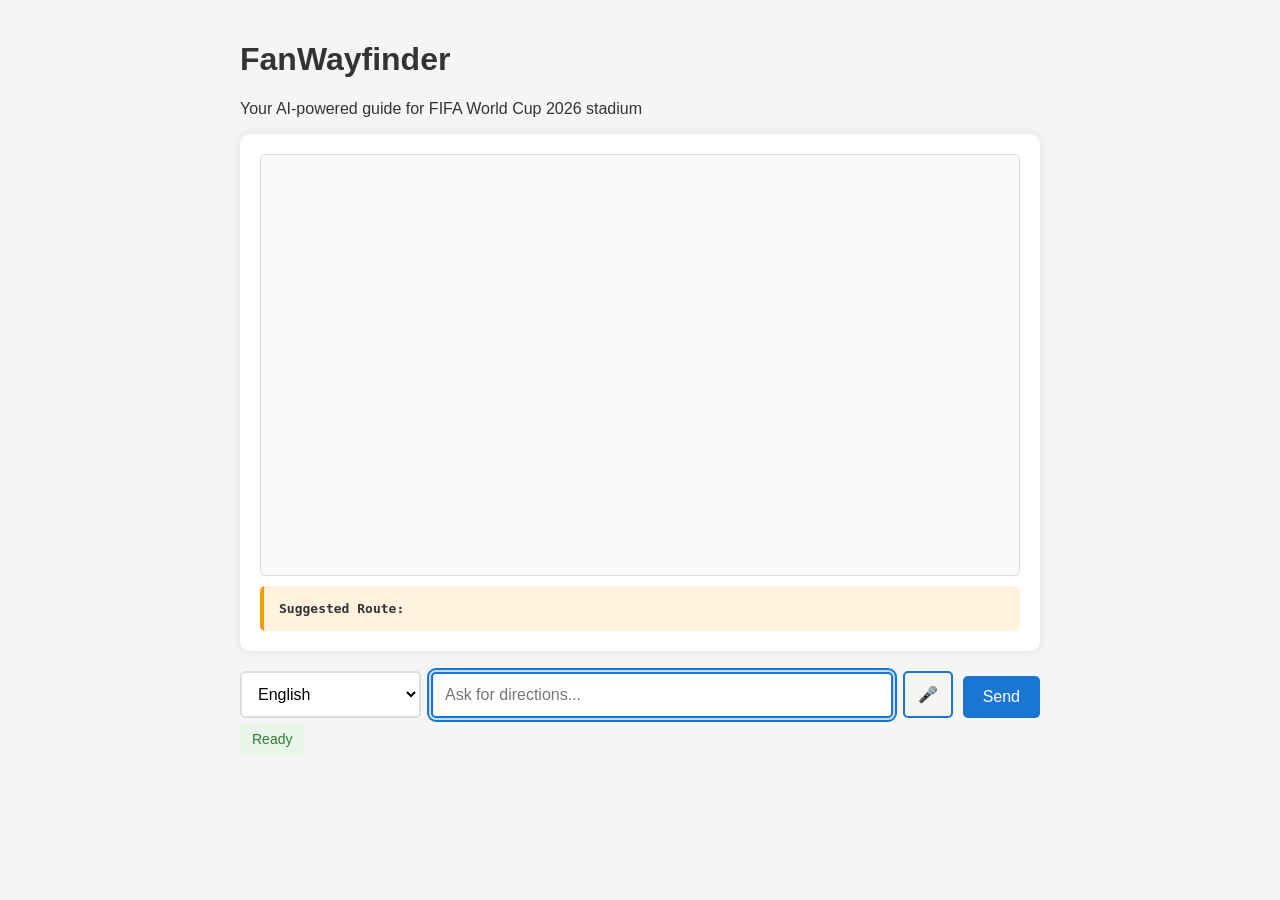
==== frontend/index.html @ 7c30be2d "first commit" ====
<!DOCTYPE html>
<html lang="en">
<head>
    <meta charset="UTF-8">
    <meta name="viewport" content="width=device-width, initial-scale=1.0">
    <meta http-equiv="Content-Security-Policy" content="default-src 'self'; script-src 'self'; style-src 'self'; img-src 'self' data:; font-src 'self'; connect-src 'self' http://localhost:8000;">
    <title>FanWayfinder - FIFA World Cup 2026</title>
    <link rel="stylesheet" href="style.css">
</head>
<body>
    <h1>FanWayfinder</h1>
    <p>Your AI-powered guide for FIFA World Cup 2026 stadium</p>

    <div id="chat-container" aria-live="polite" aria-atomic="true">
        <div id="messages" aria-label="Chat messages"></div>
        <div id="route-display" style="display: none;" aria-live="polite">
            <strong>Suggested Route:</strong> <span id="route-text" aria-live="polite"></span>
        </div>
    </div>

    <div id="input-container" aria-label="Input controls">
        <select id="lang-select" aria-label="Select language">
            <option value="en">English</option>
            <option value="es">Español (Spanish)</option>
            <option value="fr">Français (French)</option>
            <option value="de">Deutsch (German)</option>
            <option value="zh">中文 (Chinese)</option>
            <option value="ar">العربية (Arabic)</option>
            <option value="ru">Русский (Russian)</option>
        </select>
        <label for="query-input" class="visually-hidden">Ask for directions, restrooms, food, medical help...</label>
        <input type="text" id="query-input" placeholder="Ask for directions..." aria-label="Ask for directions, restrooms, food, medical help..." autocomplete="off">
        <button id="voice-btn" title="Voice input" aria-label="Voice input">🎤</button>
        <button id="send-btn" aria-label="Send message">Send</button>
    </div>

    <div id="status" class="status ready" aria-live="polite">Ready</div>

    <script src="app.js"></script>
</body>
</html>
---- frontend/style.css ----
body {
    font-family: Arial, sans-serif;
    max-width: 800px;
    margin: 0 auto;
    padding: 20px;
    background-color: #f5f5f5;
    color: #333;
}
#chat-container {
    background: white;
    border-radius: 10px;
    padding: 20px;
    box-shadow: 0 0 10px rgba(0,0,0,0.1);
    margin-bottom: 20px;
}
#messages {
    height: 400px;
    overflow-y: auto;
    border: 1px solid #ddd;
    padding: 10px;
    margin-bottom: 10px;
    background-color: #fafafa;
    border-radius: 5px;
}
.message {
    margin: 10px 0;
    padding: 10px;
    border-radius: 5px;
    display: flex;
    align-items: center;
}
.user-message {
    background-color: #e3f2fd;
    margin-left: 20%;
}
.bot-message {
    background-color: #e8f5e9;
    margin-right: 20%;
}
.message-content {
    flex: 1;
    margin-right: 10px;
    word-wrap: break-word;
}
.speaker-btn {
    background: none;
    border: none;
    cursor: pointer;
    font-size: 18px;
    padding: 0;
    margin: 0;
    width: 30px;
    height: 30px;
    display: flex;
    align-items: center;
    justify-content: center;
    border-radius: 50%;
    color: #666;
}
.speaker-btn:hover {
    background-color: rgba(0,0,0,0.1);
}
#input-container {
    display: flex;
    gap: 10px;
    align-items: flex-end;
}
#query-input {
    flex: 1;
    padding: 12px;
    border: 2px solid #ddd;
    border-radius: 5px;
    font-size: 16px;
    box-sizing: border-box;
}
#query-input:focus {
    outline: none;
    border-color: #1976d2;
    box-shadow: 0 0 0 2px rgba(25, 118, 210, 0.2);
}
#lang-select {
    padding: 12px;
    border: 2px solid #ddd;
    border-radius: 5px;
    font-size: 16px;
    background-color: white;
    cursor: pointer;
}
#voice-btn, #send-btn {
    padding: 12px 20px;
    border: none;
    border-radius: 5px;
    cursor: pointer;
    font-size: 16px;
    font-weight: 500;
    transition: background-color 0.2s ease;
}
#voice-btn {
    background: none;
    color: #1976d2;
    border: 2px solid #1976d2;
    width: 50px;
    padding: 12px;
    display: flex;
    align-items: center;
    justify-content: center;
}
#voice-btn:hover {
    background-color: rgba(25, 118, 210, 0.1);
}
#send-btn {
    background-color: #1976d2;
    color: white;
}
#send-btn:hover {
    background-color: #1565c0;
}
#route-display {
    background: #fff3e0;
    padding: 15px;
    border-radius: 5px;
    margin-top: 10px;
    font-family: monospace;
    border-left: 4px solid #ff9800;
}
.status {
    padding: 8px 12px;
    border-radius: 3px;
    font-size: 14px;
    font-weight: 500;
    margin-top: 5px;
    display: inline-block;
}
.status.listening {
    background-color: #ffebee;
    color: #c62828;
}
.status.ready {
    background-color: #e8f5e9;
    color: #2e7d32;
}
.status.thinking {
    background-color: #fff3e0;
    color: #ef6c00;
}
/* Focus styles for accessibility */
#query-input:focus-visible,
#voice-btn:focus-visible,
#send-btn:focus-visible,
#lang-select:focus-visible {
    outline: 2px solid #1976d2;
    outline-offset: 2px;
}
.visually-hidden {
    position: absolute !important;
    height: 1px;
    width: 1px;
    overflow: hidden;
    clip: rect(1px 1px 1px 1px);
    clip: rect(1px, 1px, 1px, 1px);
    padding: 0 !important;
    border: 0 !important;
}
/* Responsive design */
@media (max-width: 600px) {
    body {
        padding: 10px;
    }
    #chat-container {
        padding: 15px;
    }
    #input-container {
        flex-direction: column;
        align-items: stretch;
    }
    #query-input {
        margin-bottom: 10px;
    }
}
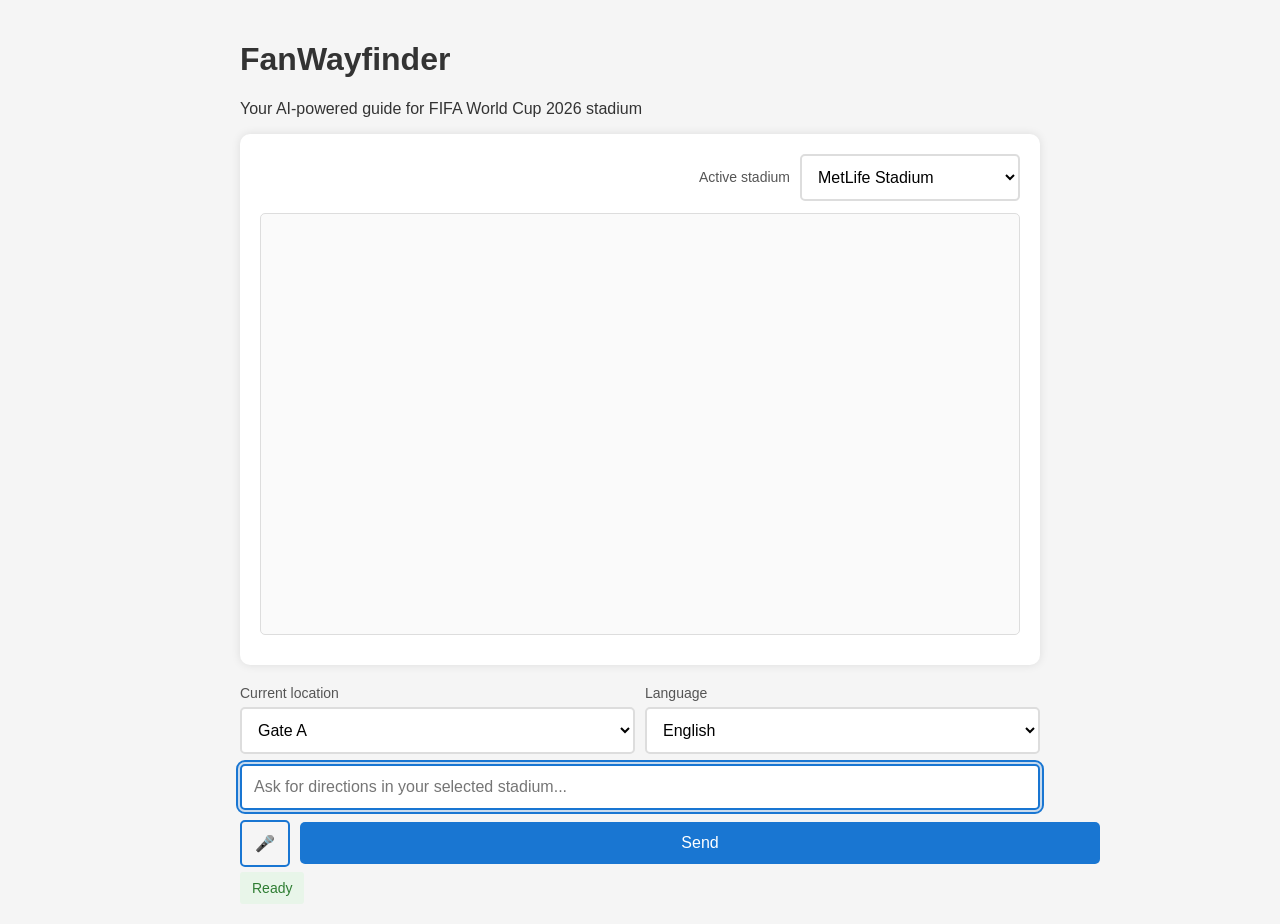
==== commit 2aa21430: "implemented ai chat and debugged everything as well" ====
--- a/frontend/index.html
+++ b/frontend/index.html
@@ -3,7 +3,7 @@
 <head>
     <meta charset="UTF-8">
     <meta name="viewport" content="width=device-width, initial-scale=1.0">
-    <meta http-equiv="Content-Security-Policy" content="default-src 'self'; script-src 'self'; style-src 'self'; img-src 'self' data:; font-src 'self'; connect-src 'self' http://localhost:8000;">
+    <meta http-equiv="Content-Security-Policy" content="default-src 'self'; script-src 'self'; style-src 'self'; img-src 'self' data:; font-src 'self'; connect-src 'self';">
     <title>FanWayfinder - FIFA World Cup 2026</title>
     <link rel="stylesheet" href="style.css">
 </head>
@@ -12,26 +12,51 @@
     <p>Your AI-powered guide for FIFA World Cup 2026 stadium</p>
 
     <div id="chat-container" aria-live="polite" aria-atomic="true">
+        <div id="chat-settings">
+            <div class="settings-title">Active stadium</div>
+            <div class="settings-control">
+                <label for="stadium-select" class="visually-hidden">Select stadium</label>
+                <select id="stadium-select" aria-label="Select stadium">
+                    <option value="" disabled selected>Loading stadiums...</option>
+                </select>
+            </div>
+        </div>
         <div id="messages" aria-label="Chat messages"></div>
-        <div id="route-display" style="display: none;" aria-live="polite">
+        <div id="route-display" aria-live="polite">
             <strong>Suggested Route:</strong> <span id="route-text" aria-live="polite"></span>
         </div>
     </div>
 
     <div id="input-container" aria-label="Input controls">
-        <select id="lang-select" aria-label="Select language">
-            <option value="en">English</option>
-            <option value="es">Español (Spanish)</option>
-            <option value="fr">Français (French)</option>
-            <option value="de">Deutsch (German)</option>
-            <option value="zh">中文 (Chinese)</option>
-            <option value="ar">العربية (Arabic)</option>
-            <option value="ru">Русский (Russian)</option>
-        </select>
+        <div id="meta-row">
+            <div class="input-group">
+                <label for="location-select">Current location</label>
+                <select id="location-select" aria-label="Select current location">
+                    <option value="Gate_A">Gate A</option>
+                    <option value="Gate_B">Gate B</option>
+                    <option value="Gate_C">Gate C</option>
+                    <option value="Gate_D">Gate D</option>
+                </select>
+            </div>
+            <div class="input-group">
+                <label for="lang-select">Language</label>
+                <select id="lang-select" aria-label="Select language">
+                    <option value="en">English</option>
+                    <option value="es">Español (Spanish)</option>
+                    <option value="fr">Français (French)</option>
+                    <option value="de">Deutsch (German)</option>
+                    <option value="zh">中文 (Chinese)</option>
+                    <option value="ar">العربية (Arabic)</option>
+                    <option value="ru">Русский (Russian)</option>
+                </select>
+            </div>
+        </div>
         <label for="query-input" class="visually-hidden">Ask for directions, restrooms, food, medical help...</label>
-        <input type="text" id="query-input" placeholder="Ask for directions..." aria-label="Ask for directions, restrooms, food, medical help..." autocomplete="off">
-        <button id="voice-btn" title="Voice input" aria-label="Voice input">🎤</button>
-        <button id="send-btn" aria-label="Send message">Send</button>
+        <input type="text" id="query-input" placeholder="Ask for directions in your selected stadium..." aria-label="Ask for directions, restrooms, food, medical help..." autocomplete="off">
+        <div id="send-row">
+            <button id="voice-btn" title="Voice input" aria-label="Voice input">🎤</button>
+            <button id="send-btn" aria-label="Send message">Send</button>
+        </div>
     </div>
 
     <div id="status" class="status ready" aria-live="polite">Ready</div>
--- a/frontend/style.css
+++ b/frontend/style.css
@@ -13,6 +13,20 @@
     box-shadow: 0 0 10px rgba(0,0,0,0.1);
     margin-bottom: 20px;
 }
+#chat-settings {
+    display: flex;
+    justify-content: flex-end;
+    margin-bottom: 12px;
+}
+#chat-settings .settings-title {
+    font-size: 14px;
+    color: #555;
+    margin-right: 10px;
+    align-self: center;
+}
+#chat-settings .settings-control {
+    min-width: 220px;
+}
 #messages {
     height: 400px;
     overflow-y: auto;
@@ -60,13 +74,70 @@
 .speaker-btn:hover {
     background-color: rgba(0,0,0,0.1);
 }
+#chat-container {
+    background: white;
+    border-radius: 10px;
+    padding: 20px;
+    box-shadow: 0 0 10px rgba(0,0,0,0.1);
+    margin-bottom: 20px;
+}
+#chat-settings {
+    display: flex;
+    justify-content: flex-end;
+    margin-bottom: 12px;
+}
+#chat-settings .settings-title {
+    font-size: 14px;
+    color: #555;
+    margin-right: 10px;
+    align-self: center;
+}
+#chat-settings .settings-control {
+    min-width: 220px;
+    max-width: 260px;
+}
+#chat-settings .settings-control select {
+    width: 100%;
+    padding: 12px;
+    border: 2px solid #ddd;
+    border-radius: 5px;
+    font-size: 16px;
+    background-color: white;
+    cursor: pointer;
+    box-sizing: border-box;
+}
 #input-container {
     display: flex;
+    flex-direction: column;
     gap: 10px;
-    align-items: flex-end;
+}
+#meta-row {
+    display: flex;
+    gap: 10px;
+}
+.input-group {
+    flex: 1;
+    display: flex;
+    flex-direction: column;
+    gap: 6px;
+}
+.input-group label {
+    font-size: 14px;
+    color: #555;
+}
+.input-group select,
+#stadium-select {
+    width: 100%;
+    padding: 12px;
+    border: 2px solid #ddd;
+    border-radius: 5px;
+    font-size: 16px;
+    background-color: white;
+    cursor: pointer;
+    box-sizing: border-box;
 }
 #query-input {
-    flex: 1;
+    width: 100%;
     padding: 12px;
     border: 2px solid #ddd;
     border-radius: 5px;
@@ -79,12 +150,17 @@
     box-shadow: 0 0 0 2px rgba(25, 118, 210, 0.2);
 }
 #lang-select {
+    width: 100%;
     padding: 12px;
     border: 2px solid #ddd;
     border-radius: 5px;
     font-size: 16px;
     background-color: white;
     cursor: pointer;
+}
+#send-row {
+    display: flex;
+    gap: 10px;
 }
 #voice-btn, #send-btn {
     padding: 12px 20px;
@@ -100,7 +176,6 @@
     color: #1976d2;
     border: 2px solid #1976d2;
     width: 50px;
-    padding: 12px;
     display: flex;
     align-items: center;
     justify-content: center;
@@ -111,11 +186,68 @@
 #send-btn {
     background-color: #1976d2;
     color: white;
+    flex: 1;
 }
 #send-btn:hover {
     background-color: #1565c0;
 }
+@media (max-width: 600px) {
+    body {
+        padding: 10px;
+    }
+    #chat-container {
+        padding: 15px;
+    }
+    #chat-settings {
+        justify-content: stretch;
+    }
+    #meta-row {
+        flex-direction: column;
+    }
+    #send-row {
+        flex-direction: column;
+        align-items: stretch;
+    }
+    #voice-btn {
+        width: 100%;
+    }
+}
+#voice-btn, #send-btn {
+    padding: 12px 20px;
+    border: none;
+    border-radius: 5px;
+    cursor: pointer;
+    font-size: 16px;
+    font-weight: 500;
+    transition: background-color 0.2s ease;
+}
+#voice-btn {
+    background: none;
+    color: #1976d2;
+    border: 2px solid #1976d2;
+    width: 50px;
+    display: flex;
+    align-items: center;
+    justify-content: center;
+}
+#voice-btn:hover {
+    background-color: rgba(25, 118, 210, 0.1);
+}
+#send-btn {
+    background-color: #1976d2;
+    color: white;
+    width: 100%;
+}
+#send-row {
+    display: flex;
+    gap: 10px;
+    align-items: center;
+}
+#send-row button {
+    flex: 0 0 auto;
+}
 #route-display {
+    display: none;
     background: #fff3e0;
     padding: 15px;
     border-radius: 5px;
@@ -169,7 +301,10 @@
     #chat-container {
         padding: 15px;
     }
-    #input-container {
+    #meta-row {
+        flex-direction: column;
+    }
+    #send-row {
         flex-direction: column;
         align-items: stretch;
     }
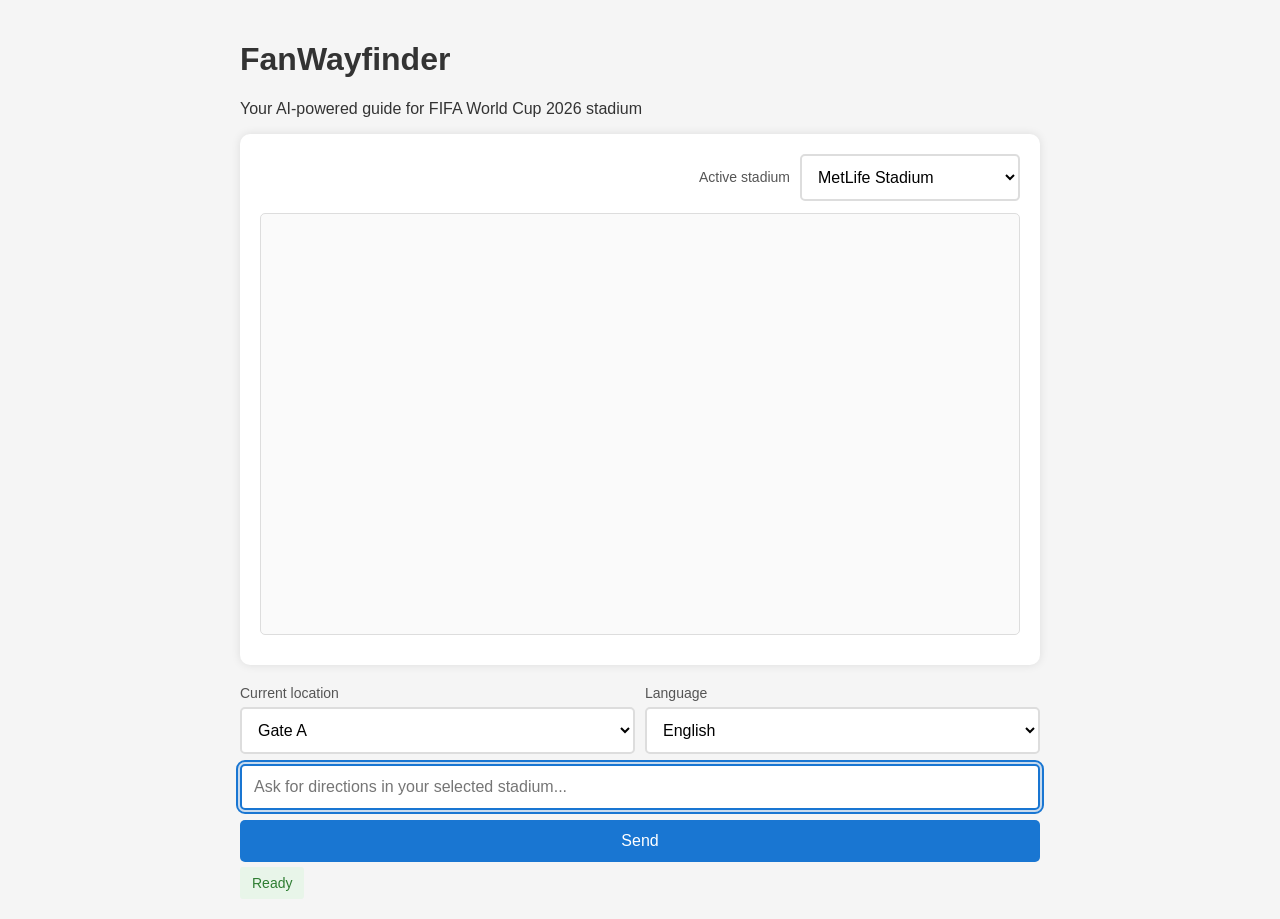
==== commit ecf79afe: "removed unwanted codes" ====
--- a/frontend/index.html
+++ b/frontend/index.html
@@ -54,7 +54,6 @@
         <label for="query-input" class="visually-hidden">Ask for directions, restrooms, food, medical help...</label>
         <input type="text" id="query-input" placeholder="Ask for directions in your selected stadium..." aria-label="Ask for directions, restrooms, food, medical help..." autocomplete="off">
         <div id="send-row">
-            <button id="voice-btn" title="Voice input" aria-label="Voice input">🎤</button>
             <button id="send-btn" aria-label="Send message">Send</button>
         </div>
     </div>
--- a/frontend/style.css
+++ b/frontend/style.css
@@ -56,24 +56,6 @@
     margin-right: 10px;
     word-wrap: break-word;
 }
-.speaker-btn {
-    background: none;
-    border: none;
-    cursor: pointer;
-    font-size: 18px;
-    padding: 0;
-    margin: 0;
-    width: 30px;
-    height: 30px;
-    display: flex;
-    align-items: center;
-    justify-content: center;
-    border-radius: 50%;
-    color: #666;
-}
-.speaker-btn:hover {
-    background-color: rgba(0,0,0,0.1);
-}
 #chat-container {
     background: white;
     border-radius: 10px;
@@ -162,7 +144,7 @@
     display: flex;
     gap: 10px;
 }
-#voice-btn, #send-btn {
+#send-btn {
     padding: 12px 20px;
     border: none;
     border-radius: 5px;
@@ -170,20 +152,6 @@
     font-size: 16px;
     font-weight: 500;
     transition: background-color 0.2s ease;
-}
-#voice-btn {
-    background: none;
-    color: #1976d2;
-    border: 2px solid #1976d2;
-    width: 50px;
-    display: flex;
-    align-items: center;
-    justify-content: center;
-}
-#voice-btn:hover {
-    background-color: rgba(25, 118, 210, 0.1);
-}
-#send-btn {
     background-color: #1976d2;
     color: white;
     flex: 1;
@@ -208,11 +176,11 @@
         flex-direction: column;
         align-items: stretch;
     }
-    #voice-btn {
+    #send-btn {
         width: 100%;
     }
 }
-#voice-btn, #send-btn {
+#send-btn {
     padding: 12px 20px;
     border: none;
     border-radius: 5px;
@@ -220,23 +188,12 @@
     font-size: 16px;
     font-weight: 500;
     transition: background-color 0.2s ease;
-}
-#voice-btn {
-    background: none;
-    color: #1976d2;
-    border: 2px solid #1976d2;
-    width: 50px;
-    display: flex;
-    align-items: center;
-    justify-content: center;
-}
-#voice-btn:hover {
-    background-color: rgba(25, 118, 210, 0.1);
-}
-#send-btn {
     background-color: #1976d2;
     color: white;
     width: 100%;
+}
+#send-btn:hover {
+    background-color: #1565c0;
 }
 #send-row {
     display: flex;
@@ -277,7 +234,6 @@
 }
 /* Focus styles for accessibility */
 #query-input:focus-visible,
-#voice-btn:focus-visible,
 #send-btn:focus-visible,
 #lang-select:focus-visible {
     outline: 2px solid #1976d2;
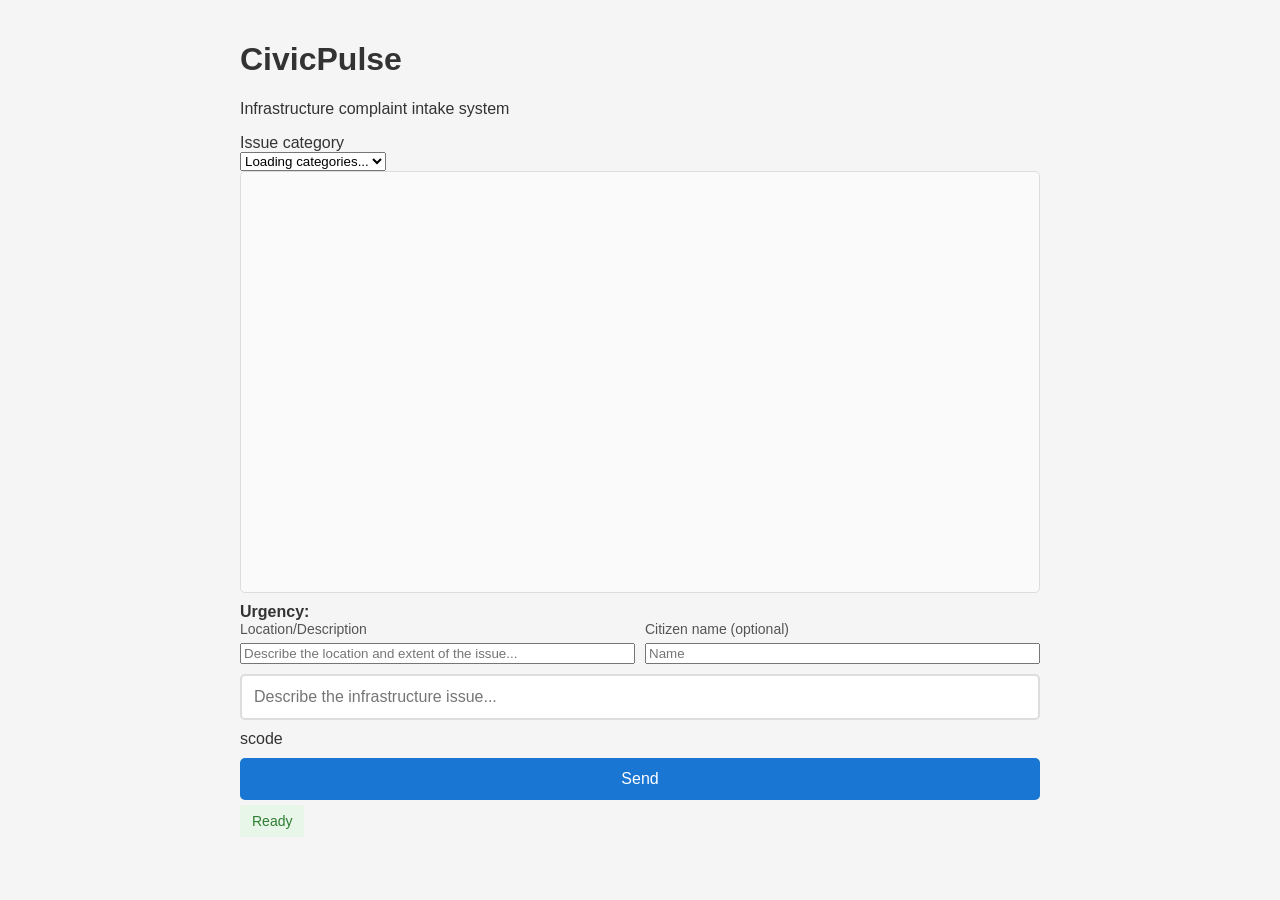
==== commit b669d01b: "fixes?" ====
--- a/frontend/index.html
+++ b/frontend/index.html
@@ -4,57 +4,49 @@
     <meta charset="UTF-8">
     <meta name="viewport" content="width=device-width, initial-scale=1.0">
     <meta http-equiv="Content-Security-Policy" content="default-src 'self'; script-src 'self'; style-src 'self'; img-src 'self' data:; font-src 'self'; connect-src 'self';">
-    <title>FanWayfinder - FIFA World Cup 2026</title>
+    <title>CivicPulse - Infrastructure Complaint Intake</title>
     <link rel="stylesheet" href="style.css">
 </head>
 <body>
-    <h1>FanWayfinder</h1>
-    <p>Your AI-powered guide for FIFA World Cup 2026 stadium</p>
+    <h1>CivicPulse</h1>
+    <p>Infrastructure complaint intake system</p>
 
-    <div id="chat-container" aria-live="polite" aria-atomic="true">
-        <div id="chat-settings">
-            <div class="settings-title">Active stadium</div>
+    <div id="call-container" aria-live="polite" aria-atomic="true">
+        <div id="call-settings">
+            <div class="settings-title">Issue category</div>
             <div class="settings-control">
-                <label for="stadium-select" class="visually-hidden">Select stadium</label>
-                <select id="stadium-select" aria-label="Select stadium">
-                    <option value="" disabled selected>Loading stadiums...</option>
+                <label for="category-select" class="visually-hidden">Select issue category</label>
+                <select id="category-select" aria-label="Select issue category">
+                    <option value="" disabled selected>Loading categories...</option>
+                    <option value="road">Road problem</option>
+                    <option value="water">Water issue</option>
+                    <option value="electricity">Electricity fault</option>
+                    <option value="sanitation">Sanitation problem</option>
                 </select>
             </div>
         </div>
         <div id="messages" aria-label="Chat messages"></div>
-        <div id="route-display" aria-live="polite">
-            <strong>Suggested Route:</strong> <span id="route-text" aria-live="polite"></span>
+        <div id="urgency-display" aria-live="polite">
+            <strong>Urgency:</strong> <span id="urgency-text" aria-live="polite"></span>
         </div>
     </div>
 
-    <div id="input-container" aria-label="Input controls">
+    <div id="input-container" aria-live="polite">
         <div id="meta-row">
             <div class="input-group">
-                <label for="location-select">Current location</label>
-                <select id="location-select" aria-label="Select current location">
-                    <option value="Gate_A">Gate A</option>
-                    <option value="Gate_B">Gate B</option>
-                    <option value="Gate_C">Gate C</option>
-                    <option value="Gate_D">Gate D</option>
-                </select>
+                <label for="location-input">Location/Description</label>
+                <input type="text" id="location-input" placeholder="Describe the location and extent of the issue..." aria-label="Describe the location and extent of the issue..." autocomplete="off">
             </div>
             <div class="input-group">
-                <label for="lang-select">Language</label>
-                <select id="lang-select" aria-label="Select language">
-                    <option value="en">English</option>
-                    <option value="es">Español (Spanish)</option>
-                    <option value="fr">Français (French)</option>
-                    <option value="de">Deutsch (German)</option>
-                    <option value="zh">中文 (Chinese)</option>
-                    <option value="ar">العربية (Arabic)</option>
-                    <option value="ru">Русский (Russian)</option>
-                </select>
+                <label for="contact-input">Citizen name (optional)</label>
+                <input type="text" id="contact-input" placeholder="Name" aria-label="Citizen name" autocomplete="off">
             </div>
         </div>
-        <label for="query-input" class="visually-hidden">Ask for directions, restrooms, food, medical help...</label>
-        <input type="text" id="query-input" placeholder="Ask for directions in your selected stadium..." aria-label="Ask for directions, restrooms, food, medical help..." autocomplete="off">
+        <label for="query-input" class="visually-hidden">Describe the infrastructure issue</label>
+        <input type="text" id="query-input" placeholder="Describe the infrastructure issue..." aria-label="Describe the infrastructure issue..." autocomplete="off">
+       scode
         <div id="send-row">
-            <button id="send-btn" aria-label="Send message">Send</button>
+            <button id="send-btn" aria-label="Send">Send</button>
         </div>
     </div>
 
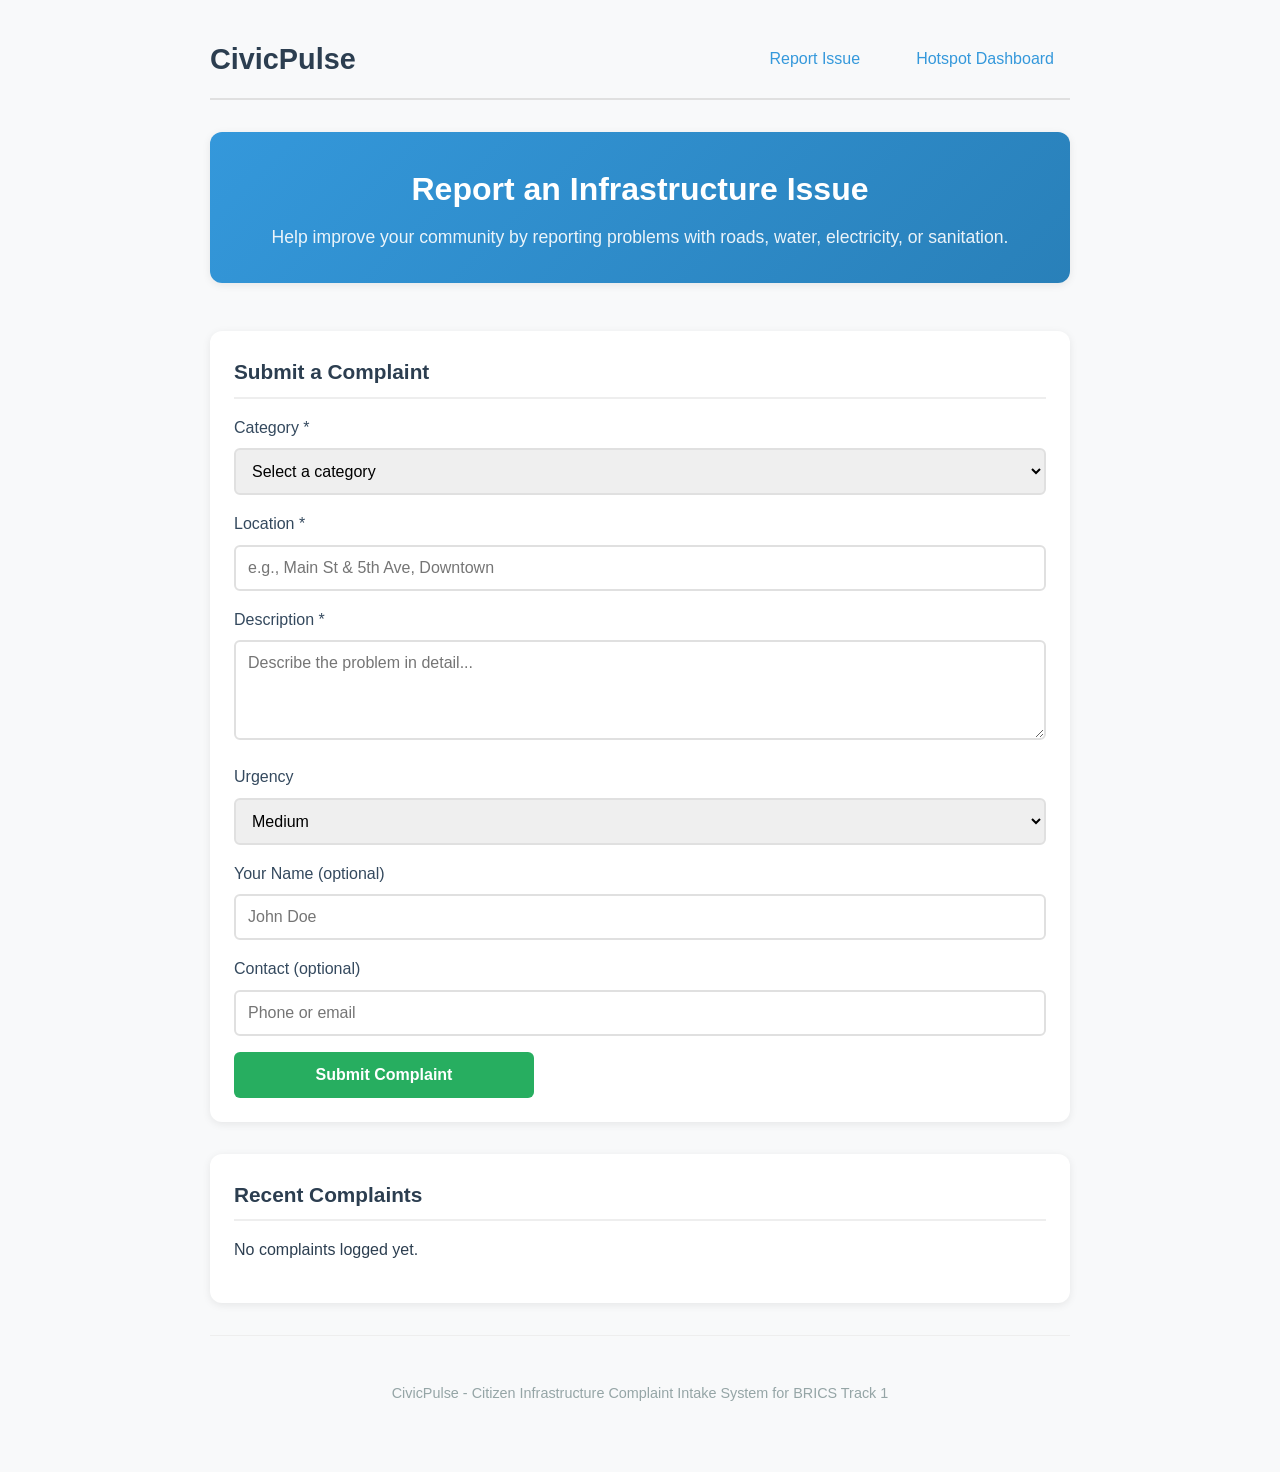
==== commit 007974d5: "changes made" ====
--- a/frontend/index.html
+++ b/frontend/index.html
@@ -8,49 +8,78 @@
     <link rel="stylesheet" href="style.css">
 </head>
 <body>
-    <h1>CivicPulse</h1>
-    <p>Infrastructure complaint intake system</p>
+    <header>
+        <h1>CivicPulse</h1>
+        <nav>
+            <a href="/">Report Issue</a>
+            <a href="/dashboard/hotspots">Hotspot Dashboard</a>
+        </nav>
+    </header>
 
-    <div id="call-container" aria-live="polite" aria-atomic="true">
-        <div id="call-settings">
-            <div class="settings-title">Issue category</div>
-            <div class="settings-control">
-                <label for="category-select" class="visually-hidden">Select issue category</label>
-                <select id="category-select" aria-label="Select issue category">
-                    <option value="" disabled selected>Loading categories...</option>
-                    <option value="road">Road problem</option>
-                    <option value="water">Water issue</option>
-                    <option value="electricity">Electricity fault</option>
-                    <option value="sanitation">Sanitation problem</option>
-                </select>
-            </div>
-        </div>
-        <div id="messages" aria-label="Chat messages"></div>
-        <div id="urgency-display" aria-live="polite">
-            <strong>Urgency:</strong> <span id="urgency-text" aria-live="polite"></span>
-        </div>
-    </div>
+    <main>
+        <section class="hero">
+            <h2>Report an Infrastructure Issue</h2>
+            <p>Help improve your community by reporting problems with roads, water, electricity, or sanitation.</p>
+        </section>
 
-    <div id="input-container" aria-live="polite">
-        <div id="meta-row">
-            <div class="input-group">
-                <label for="location-input">Location/Description</label>
-                <input type="text" id="location-input" placeholder="Describe the location and extent of the issue..." aria-label="Describe the location and extent of the issue..." autocomplete="off">
-            </div>
-            <div class="input-group">
-                <label for="contact-input">Citizen name (optional)</label>
-                <input type="text" id="contact-input" placeholder="Name" aria-label="Citizen name" autocomplete="off">
-            </div>
-        </div>
-        <label for="query-input" class="visually-hidden">Describe the infrastructure issue</label>
-        <input type="text" id="query-input" placeholder="Describe the infrastructure issue..." aria-label="Describe the infrastructure issue..." autocomplete="off">
-       scode
-        <div id="send-row">
-            <button id="send-btn" aria-label="Send">Send</button>
-        </div>
-    </div>
+        <section id="complaint-form" aria-labelledby="form-title">
+            <h3 id="form-title">Submit a Complaint</h3>
+            <form id="complaint-form-element">
+                <div class="form-group">
+                    <label for="category">Category *</label>
+                    <select id="category" name="category" required>
+                        <option value="">Select a category</option>
+                        <option value="road">Road</option>
+                        <option value="water">Water</option>
+                        <option value="electricity">Electricity</option>
+                        <option value="sanitation">Sanitation</option>
+                    </select>
+                </div>
 
-    <div id="status" class="status ready" aria-live="polite">Ready</div>
+                <div class="form-group">
+                    <label for="location">Location *</label>
+                    <input type="text" id="location" name="location" placeholder="e.g., Main St & 5th Ave, Downtown" required>
+                </div>
+
+                <div class="form-group">
+                    <label for="description">Description *</label>
+                    <textarea id="description" name="description" placeholder="Describe the problem in detail..." rows="4" required></textarea>
+                </div>
+
+                <div class="form-group">
+                    <label for="urgency">Urgency</label>
+                    <select id="urgency" name="urgency">
+                        <option value="low">Low</option>
+                        <option value="medium" selected>Medium</option>
+                        <option value="high">High</option>
+                        <option value="critical">Critical</option>
+                    </select>
+                </div>
+
+                <div class="form-group">
+                    <label for="citizen_name">Your Name (optional)</label>
+                    <input type="text" id="citizen_name" name="citizen_name" placeholder="John Doe">
+                </div>
+
+                <div class="form-group">
+                    <label for="contact">Contact (optional)</label>
+                    <input type="text" id="contact" name="contact" placeholder="Phone or email">
+                </div>
+
+                <button type="submit" id="submit-btn">Submit Complaint</button>
+            </form>
+            <div id="form-message" aria-live="polite"></div>
+        </section>
+
+        <section id="recent-complaints" aria-labelledby="recent-title">
+            <h3 id="recent-title">Recent Complaints</h3>
+            <div id="complaints-list" aria-live="polite">Loading...</div>
+        </section>
+    </main>
+
+    <footer>
+        <p>CivicPulse - Citizen Infrastructure Complaint Intake System for BRICS Track 1</p>
+    </footer>
 
     <script src="app.js"></script>
 </body>
--- a/frontend/style.css
+++ b/frontend/style.css
@@ -1,270 +1,372 @@
+/* CivicPulse Frontend Styles */
+
+* {
+    box-sizing: border-box;
+}
+
 body {
-    font-family: Arial, sans-serif;
-    max-width: 800px;
+    font-family: -apple-system, BlinkMacSystemFont, 'Segoe UI', Roboto, Oxygen, Ubuntu, sans-serif;
+    max-width: 900px;
     margin: 0 auto;
     padding: 20px;
-    background-color: #f5f5f5;
-    color: #333;
-}
-#chat-container {
+    background-color: #f8f9fa;
+    color: #2c3e50;
+    line-height: 1.6;
+}
+
+header {
+    display: flex;
+    justify-content: space-between;
+    align-items: center;
+    padding: 1rem 0;
+    border-bottom: 2px solid #e0e0e0;
+    margin-bottom: 2rem;
+}
+
+header h1 {
+    margin: 0;
+    font-size: 1.8rem;
+    color: #2c3e50;
+}
+
+nav {
+    display: flex;
+    gap: 1.5rem;
+}
+
+nav a {
+    text-decoration: none;
+    color: #3498db;
+    font-weight: 500;
+    padding: 0.5rem 1rem;
+    border-radius: 4px;
+    transition: background-color 0.2s;
+}
+
+nav a:hover,
+nav a[aria-current="page"] {
+    background-color: #3498db;
+    color: white;
+}
+
+main {
+    display: flex;
+    flex-direction: column;
+    gap: 2rem;
+}
+
+.hero {
+    text-align: center;
+    padding: 2rem;
+    background: linear-gradient(135deg, #3498db 0%, #2980b9 100%);
+    color: white;
+    border-radius: 12px;
+    margin-bottom: 1rem;
+}
+
+.hero h2 {
+    margin: 0 0 0.5rem;
+    font-size: 2rem;
+}
+
+.hero p {
+    margin: 0;
+    opacity: 0.9;
+    font-size: 1.1rem;
+}
+
+section {
     background: white;
-    border-radius: 10px;
-    padding: 20px;
-    box-shadow: 0 0 10px rgba(0,0,0,0.1);
-    margin-bottom: 20px;
-}
-#chat-settings {
-    display: flex;
-    justify-content: flex-end;
-    margin-bottom: 12px;
-}
-#chat-settings .settings-title {
-    font-size: 14px;
-    color: #555;
-    margin-right: 10px;
-    align-self: center;
-}
-#chat-settings .settings-control {
-    min-width: 220px;
-}
-#messages {
-    height: 400px;
-    overflow-y: auto;
-    border: 1px solid #ddd;
-    padding: 10px;
-    margin-bottom: 10px;
-    background-color: #fafafa;
-    border-radius: 5px;
-}
-.message {
-    margin: 10px 0;
-    padding: 10px;
-    border-radius: 5px;
-    display: flex;
+    border-radius: 12px;
+    padding: 1.5rem;
+    box-shadow: 0 2px 8px rgba(0, 0, 0, 0.08);
+}
+
+section h3 {
+    margin: 0 0 1rem;
+    color: #2c3e50;
+    font-size: 1.3rem;
+    border-bottom: 2px solid #eee;
+    padding-bottom: 0.5rem;
+}
+
+.form-group {
+    margin-bottom: 1rem;
+}
+
+.form-group label {
+    display: block;
+    margin-bottom: 0.5rem;
+    font-weight: 500;
+    color: #34495e;
+}
+
+.form-group input,
+.form-group select,
+.form-group textarea {
+    width: 100%;
+    padding: 0.75rem;
+    border: 2px solid #e0e0e0;
+    border-radius: 6px;
+    font-size: 1rem;
+    font-family: inherit;
+    transition: border-color 0.2s, box-shadow 0.2s;
+}
+
+.form-group input:focus,
+.form-group select:focus,
+.form-group textarea:focus {
+    outline: none;
+    border-color: #3498db;
+    box-shadow: 0 0 0 3px rgba(52, 152, 219, 0.2);
+}
+
+.form-group textarea {
+    resize: vertical;
+    min-height: 100px;
+}
+
+button[type="submit"],
+#submit-btn,
+#refresh-btn {
+    padding: 0.875rem 1.5rem;
+    border: none;
+    border-radius: 6px;
+    font-size: 1rem;
+    font-weight: 600;
+    cursor: pointer;
+    transition: all 0.2s;
+}
+
+button[type="submit"],
+#submit-btn {
+    background-color: #27ae60;
+    color: white;
+    width: 100%;
+    max-width: 300px;
+}
+
+button[type="submit"]:hover,
+#submit-btn:hover {
+    background-color: #219653;
+}
+
+button[type="submit"]:disabled,
+#submit-btn:disabled {
+    background-color: #95a5a6;
+    cursor: not-allowed;
+}
+
+.secondary-btn {
+    background-color: #3498db;
+    color: white;
+}
+
+.secondary-btn:hover {
+    background-color: #2980b9;
+}
+
+#form-message {
+    margin-top: 1rem;
+    padding: 1rem;
+    border-radius: 6px;
+    display: none;
+    font-weight: 500;
+}
+
+#form-message.success {
+    background-color: #e8f8f5;
+    color: #27ae60;
+    border: 1px solid #27ae60;
+    display: block;
+}
+
+#form-message.error {
+    background-color: #fdf2f2;
+    color: #e74c3c;
+    border: 1px solid #e74c3c;
+    display: block;
+}
+
+.complaints-list {
+    list-style: none;
+    padding: 0;
+    margin: 0;
+}
+
+.complaint-item {
+    padding: 1rem;
+    border-bottom: 1px solid #eee;
+}
+
+.complaint-item:last-child {
+    border-bottom: none;
+}
+
+.complaint-header {
+    display: flex;
+    justify-content: space-between;
     align-items: center;
-}
-.user-message {
-    background-color: #e3f2fd;
-    margin-left: 20%;
-}
-.bot-message {
-    background-color: #e8f5e9;
-    margin-right: 20%;
-}
-.message-content {
+    margin-bottom: 0.5rem;
+}
+
+.complaint-category {
+    text-transform: capitalize;
+    font-weight: 600;
+    color: #2c3e50;
+}
+
+.complaint-location {
+    color: #7f8c8d;
+    font-size: 0.9rem;
+    margin-bottom: 0.5rem;
+}
+
+.complaint-description {
+    color: #34495e;
+    margin-bottom: 0.5rem;
+}
+
+.complaint-meta {
+    display: flex;
+    gap: 1rem;
+    font-size: 0.85rem;
+    color: #95a5a6;
+}
+
+.urgency-badge {
+    display: inline-block;
+    padding: 0.25rem 0.75rem;
+    border-radius: 9999px;
+    font-size: 0.75rem;
+    font-weight: 600;
+    text-transform: uppercase;
+}
+
+.urgency-low {
+    background-color: #e8f8f5;
+    color: #27ae60;
+}
+
+.urgency-medium {
+    background-color: #fef9e7;
+    color: #f39c12;
+}
+
+.urgency-high {
+    background-color: #fdf2f2;
+    color: #e74c3c;
+}
+
+.urgency-critical {
+    background-color: #fadbd8;
+    color: #c0392b;
+}
+
+.category-breakdown {
+    display: flex;
+    flex-direction: column;
+    gap: 0.75rem;
+}
+
+.category-bar {
+    display: flex;
+    align-items: center;
+    gap: 1rem;
+}
+
+.category-label {
+    display: flex;
+    align-items: center;
+    gap: 0.5rem;
+    min-width: 120px;
+    font-weight: 500;
+}
+
+.category-color {
+    width: 16px;
+    height: 16px;
+    border-radius: 4px;
+}
+
+.category-progress {
     flex: 1;
-    margin-right: 10px;
-    word-wrap: break-word;
-}
-#chat-container {
-    background: white;
-    border-radius: 10px;
-    padding: 20px;
-    box-shadow: 0 0 10px rgba(0,0,0,0.1);
-    margin-bottom: 20px;
-}
-#chat-settings {
-    display: flex;
-    justify-content: flex-end;
-    margin-bottom: 12px;
-}
-#chat-settings .settings-title {
-    font-size: 14px;
-    color: #555;
-    margin-right: 10px;
-    align-self: center;
-}
-#chat-settings .settings-control {
-    min-width: 220px;
-    max-width: 260px;
-}
-#chat-settings .settings-control select {
+    height: 8px;
+    background-color: #ecf0f1;
+    border-radius: 4px;
+    overflow: hidden;
+}
+
+.category-fill {
+    height: 100%;
+    border-radius: 4px;
+    transition: width 0.3s ease;
+}
+
+.category-count {
+    min-width: 80px;
+    text-align: right;
+    font-size: 0.9rem;
+    color: #7f8c8d;
+}
+
+.hotspots-table {
     width: 100%;
-    padding: 12px;
-    border: 2px solid #ddd;
-    border-radius: 5px;
-    font-size: 16px;
-    background-color: white;
-    cursor: pointer;
-    box-sizing: border-box;
-}
-#input-container {
-    display: flex;
-    flex-direction: column;
-    gap: 10px;
-}
-#meta-row {
-    display: flex;
-    gap: 10px;
-}
-.input-group {
-    flex: 1;
-    display: flex;
-    flex-direction: column;
-    gap: 6px;
-}
-.input-group label {
-    font-size: 14px;
-    color: #555;
-}
-.input-group select,
-#stadium-select {
-    width: 100%;
-    padding: 12px;
-    border: 2px solid #ddd;
-    border-radius: 5px;
-    font-size: 16px;
-    background-color: white;
-    cursor: pointer;
-    box-sizing: border-box;
-}
-#query-input {
-    width: 100%;
-    padding: 12px;
-    border: 2px solid #ddd;
-    border-radius: 5px;
-    font-size: 16px;
-    box-sizing: border-box;
-}
-#query-input:focus {
-    outline: none;
-    border-color: #1976d2;
-    box-shadow: 0 0 0 2px rgba(25, 118, 210, 0.2);
-}
-#lang-select {
-    width: 100%;
-    padding: 12px;
-    border: 2px solid #ddd;
-    border-radius: 5px;
-    font-size: 16px;
-    background-color: white;
-    cursor: pointer;
-}
-#send-row {
-    display: flex;
-    gap: 10px;
-}
-#send-btn {
-    padding: 12px 20px;
-    border: none;
-    border-radius: 5px;
-    cursor: pointer;
-    font-size: 16px;
-    font-weight: 500;
-    transition: background-color 0.2s ease;
-    background-color: #1976d2;
-    color: white;
-    flex: 1;
-}
-#send-btn:hover {
-    background-color: #1565c0;
-}
+    border-collapse: collapse;
+}
+
+.hotspots-table th,
+.hotspots-table td {
+    padding: 0.75rem 1rem;
+    text-align: left;
+    border-bottom: 1px solid #eee;
+}
+
+.hotspots-table th {
+    background-color: #f8f9fa;
+    font-weight: 600;
+    color: #2c3e50;
+}
+
+.hotspots-table tbody tr:hover {
+    background-color: #f8f9fa;
+}
+
+footer {
+    text-align: center;
+    padding: 2rem;
+    color: #95a5a6;
+    font-size: 0.9rem;
+    border-top: 1px solid #eee;
+    margin-top: 2rem;
+}
+
 @media (max-width: 600px) {
     body {
         padding: 10px;
     }
-    #chat-container {
-        padding: 15px;
-    }
-    #chat-settings {
-        justify-content: stretch;
-    }
-    #meta-row {
+
+    header {
         flex-direction: column;
-    }
-    #send-row {
-        flex-direction: column;
-        align-items: stretch;
-    }
-    #send-btn {
-        width: 100%;
-    }
-}
-#send-btn {
-    padding: 12px 20px;
-    border: none;
-    border-radius: 5px;
-    cursor: pointer;
-    font-size: 16px;
-    font-weight: 500;
-    transition: background-color 0.2s ease;
-    background-color: #1976d2;
-    color: white;
-    width: 100%;
-}
-#send-btn:hover {
-    background-color: #1565c0;
-}
-#send-row {
-    display: flex;
-    gap: 10px;
-    align-items: center;
-}
-#send-row button {
-    flex: 0 0 auto;
-}
-#route-display {
-    display: none;
-    background: #fff3e0;
-    padding: 15px;
-    border-radius: 5px;
-    margin-top: 10px;
-    font-family: monospace;
-    border-left: 4px solid #ff9800;
-}
-.status {
-    padding: 8px 12px;
-    border-radius: 3px;
-    font-size: 14px;
-    font-weight: 500;
-    margin-top: 5px;
-    display: inline-block;
-}
-.status.listening {
-    background-color: #ffebee;
-    color: #c62828;
-}
-.status.ready {
-    background-color: #e8f5e9;
-    color: #2e7d32;
-}
-.status.thinking {
-    background-color: #fff3e0;
-    color: #ef6c00;
-}
-/* Focus styles for accessibility */
-#query-input:focus-visible,
-#send-btn:focus-visible,
-#lang-select:focus-visible {
-    outline: 2px solid #1976d2;
-    outline-offset: 2px;
-}
-.visually-hidden {
-    position: absolute !important;
-    height: 1px;
-    width: 1px;
-    overflow: hidden;
-    clip: rect(1px 1px 1px 1px);
-    clip: rect(1px, 1px, 1px, 1px);
-    padding: 0 !important;
-    border: 0 !important;
-}
-/* Responsive design */
-@media (max-width: 600px) {
-    body {
-        padding: 10px;
-    }
-    #chat-container {
-        padding: 15px;
-    }
-    #meta-row {
-        flex-direction: column;
-    }
-    #send-row {
-        flex-direction: column;
-        align-items: stretch;
-    }
-    #query-input {
-        margin-bottom: 10px;
-    }
-}
+        gap: 1rem;
+        text-align: center;
+    }
+
+    nav {
+        flex-wrap: wrap;
+        justify-content: center;
+    }
+
+    .hero h2 {
+        font-size: 1.5rem;
+    }
+
+    section {
+        padding: 1rem;
+    }
+
+    .hotspots-table {
+        display: block;
+        overflow-x: auto;
+    }
+}
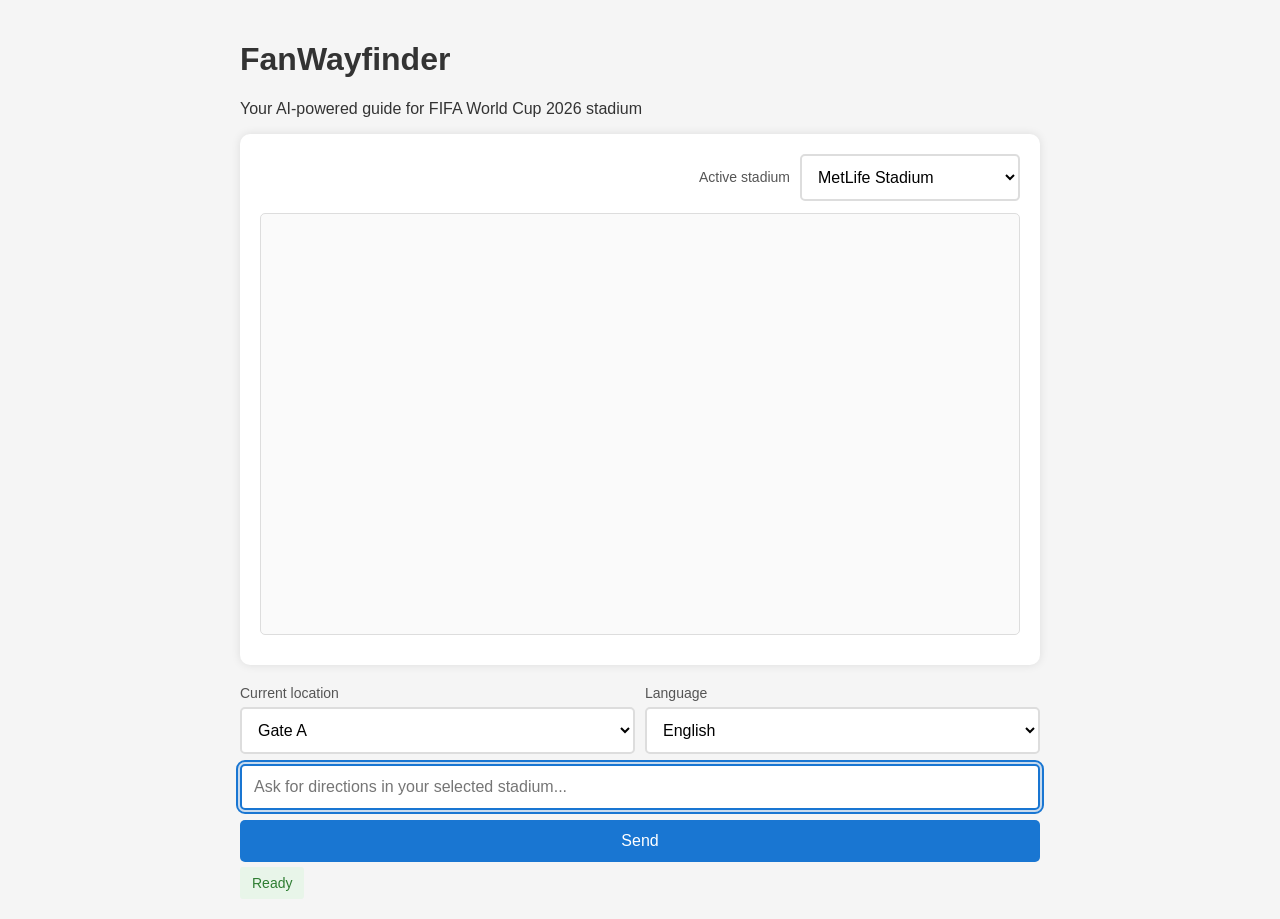
==== commit 19cf8684: "fix: restore FanWayfinder frontend, was still serving CivicPulse UI frontend/index.html, app.js, sty" ====
--- a/frontend/index.html
+++ b/frontend/index.html
@@ -4,82 +4,61 @@
     <meta charset="UTF-8">
     <meta name="viewport" content="width=device-width, initial-scale=1.0">
     <meta http-equiv="Content-Security-Policy" content="default-src 'self'; script-src 'self'; style-src 'self'; img-src 'self' data:; font-src 'self'; connect-src 'self';">
-    <title>CivicPulse - Infrastructure Complaint Intake</title>
+    <title>FanWayfinder - FIFA World Cup 2026</title>
     <link rel="stylesheet" href="style.css">
 </head>
 <body>
-    <header>
-        <h1>CivicPulse</h1>
-        <nav>
-            <a href="/">Report Issue</a>
-            <a href="/dashboard/hotspots">Hotspot Dashboard</a>
-        </nav>
-    </header>
+    <h1>FanWayfinder</h1>
+    <p>Your AI-powered guide for FIFA World Cup 2026 stadium</p>
 
-    <main>
-        <section class="hero">
-            <h2>Report an Infrastructure Issue</h2>
-            <p>Help improve your community by reporting problems with roads, water, electricity, or sanitation.</p>
-        </section>
+    <div id="chat-container" aria-live="polite" aria-atomic="true">
+        <div id="chat-settings">
+            <div class="settings-title">Active stadium</div>
+            <div class="settings-control">
+                <label for="stadium-select" class="visually-hidden">Select stadium</label>
+                <select id="stadium-select" aria-label="Select stadium">
+                    <option value="" disabled selected>Loading stadiums...</option>
+                </select>
+            </div>
+        </div>
+        <div id="messages" aria-label="Chat messages"></div>
+        <div id="route-display" aria-live="polite">
+            <strong>Suggested Route:</strong> <span id="route-text" aria-live="polite"></span>
+        </div>
+    </div>
 
-        <section id="complaint-form" aria-labelledby="form-title">
-            <h3 id="form-title">Submit a Complaint</h3>
-            <form id="complaint-form-element">
-                <div class="form-group">
-                    <label for="category">Category *</label>
-                    <select id="category" name="category" required>
-                        <option value="">Select a category</option>
-                        <option value="road">Road</option>
-                        <option value="water">Water</option>
-                        <option value="electricity">Electricity</option>
-                        <option value="sanitation">Sanitation</option>
-                    </select>
-                </div>
+    <div id="input-container" aria-label="Input controls">
+        <div id="meta-row">
+            <div class="input-group">
+                <label for="location-select">Current location</label>
+                <select id="location-select" aria-label="Select current location">
+                    <option value="Gate_A">Gate A</option>
+                    <option value="Gate_B">Gate B</option>
+                    <option value="Gate_C">Gate C</option>
+                    <option value="Gate_D">Gate D</option>
+                </select>
+            </div>
+            <div class="input-group">
+                <label for="lang-select">Language</label>
+                <select id="lang-select" aria-label="Select language">
+                    <option value="en">English</option>
+                    <option value="es">Español (Spanish)</option>
+                    <option value="fr">Français (French)</option>
+                    <option value="de">Deutsch (German)</option>
+                    <option value="zh">中文 (Chinese)</option>
+                    <option value="ar">العربية (Arabic)</option>
+                    <option value="ru">Русский (Russian)</option>
+                </select>
+            </div>
+        </div>
+        <label for="query-input" class="visually-hidden">Ask for directions, restrooms, food, medical help...</label>
+        <input type="text" id="query-input" placeholder="Ask for directions in your selected stadium..." aria-label="Ask for directions, restrooms, food, medical help..." autocomplete="off">
+        <div id="send-row">
+            <button id="send-btn" aria-label="Send message">Send</button>
+        </div>
+    </div>
 
-                <div class="form-group">
-                    <label for="location">Location *</label>
-                    <input type="text" id="location" name="location" placeholder="e.g., Main St & 5th Ave, Downtown" required>
-                </div>
-
-                <div class="form-group">
-                    <label for="description">Description *</label>
-                    <textarea id="description" name="description" placeholder="Describe the problem in detail..." rows="4" required></textarea>
-                </div>
-
-                <div class="form-group">
-                    <label for="urgency">Urgency</label>
-                    <select id="urgency" name="urgency">
-                        <option value="low">Low</option>
-                        <option value="medium" selected>Medium</option>
-                        <option value="high">High</option>
-                        <option value="critical">Critical</option>
-                    </select>
-                </div>
-
-                <div class="form-group">
-                    <label for="citizen_name">Your Name (optional)</label>
-                    <input type="text" id="citizen_name" name="citizen_name" placeholder="John Doe">
-                </div>
-
-                <div class="form-group">
-                    <label for="contact">Contact (optional)</label>
-                    <input type="text" id="contact" name="contact" placeholder="Phone or email">
-                </div>
-
-                <button type="submit" id="submit-btn">Submit Complaint</button>
-            </form>
-            <div id="form-message" aria-live="polite"></div>
-        </section>
-
-        <section id="recent-complaints" aria-labelledby="recent-title">
-            <h3 id="recent-title">Recent Complaints</h3>
-            <div id="complaints-list" aria-live="polite">Loading...</div>
-        </section>
-    </main>
-
-    <footer>
-        <p>CivicPulse - Citizen Infrastructure Complaint Intake System for BRICS Track 1</p>
-    </footer>
+    <div id="status" class="status ready" aria-live="polite">Ready</div>
 
     <script src="app.js"></script>
 </body>
--- a/frontend/style.css
+++ b/frontend/style.css
@@ -1,372 +1,270 @@
-/* CivicPulse Frontend Styles */
-
-* {
-    box-sizing: border-box;
-}
-
 body {
-    font-family: -apple-system, BlinkMacSystemFont, 'Segoe UI', Roboto, Oxygen, Ubuntu, sans-serif;
-    max-width: 900px;
+    font-family: Arial, sans-serif;
+    max-width: 800px;
     margin: 0 auto;
     padding: 20px;
-    background-color: #f8f9fa;
-    color: #2c3e50;
-    line-height: 1.6;
-}
-
-header {
-    display: flex;
-    justify-content: space-between;
+    background-color: #f5f5f5;
+    color: #333;
+}
+#chat-container {
+    background: white;
+    border-radius: 10px;
+    padding: 20px;
+    box-shadow: 0 0 10px rgba(0,0,0,0.1);
+    margin-bottom: 20px;
+}
+#chat-settings {
+    display: flex;
+    justify-content: flex-end;
+    margin-bottom: 12px;
+}
+#chat-settings .settings-title {
+    font-size: 14px;
+    color: #555;
+    margin-right: 10px;
+    align-self: center;
+}
+#chat-settings .settings-control {
+    min-width: 220px;
+}
+#messages {
+    height: 400px;
+    overflow-y: auto;
+    border: 1px solid #ddd;
+    padding: 10px;
+    margin-bottom: 10px;
+    background-color: #fafafa;
+    border-radius: 5px;
+}
+.message {
+    margin: 10px 0;
+    padding: 10px;
+    border-radius: 5px;
+    display: flex;
     align-items: center;
-    padding: 1rem 0;
-    border-bottom: 2px solid #e0e0e0;
-    margin-bottom: 2rem;
-}
-
-header h1 {
-    margin: 0;
-    font-size: 1.8rem;
-    color: #2c3e50;
-}
-
-nav {
-    display: flex;
-    gap: 1.5rem;
-}
-
-nav a {
-    text-decoration: none;
-    color: #3498db;
+}
+.user-message {
+    background-color: #e3f2fd;
+    margin-left: 20%;
+}
+.bot-message {
+    background-color: #e8f5e9;
+    margin-right: 20%;
+}
+.message-content {
+    flex: 1;
+    margin-right: 10px;
+    word-wrap: break-word;
+}
+#chat-container {
+    background: white;
+    border-radius: 10px;
+    padding: 20px;
+    box-shadow: 0 0 10px rgba(0,0,0,0.1);
+    margin-bottom: 20px;
+}
+#chat-settings {
+    display: flex;
+    justify-content: flex-end;
+    margin-bottom: 12px;
+}
+#chat-settings .settings-title {
+    font-size: 14px;
+    color: #555;
+    margin-right: 10px;
+    align-self: center;
+}
+#chat-settings .settings-control {
+    min-width: 220px;
+    max-width: 260px;
+}
+#chat-settings .settings-control select {
+    width: 100%;
+    padding: 12px;
+    border: 2px solid #ddd;
+    border-radius: 5px;
+    font-size: 16px;
+    background-color: white;
+    cursor: pointer;
+    box-sizing: border-box;
+}
+#input-container {
+    display: flex;
+    flex-direction: column;
+    gap: 10px;
+}
+#meta-row {
+    display: flex;
+    gap: 10px;
+}
+.input-group {
+    flex: 1;
+    display: flex;
+    flex-direction: column;
+    gap: 6px;
+}
+.input-group label {
+    font-size: 14px;
+    color: #555;
+}
+.input-group select,
+#stadium-select {
+    width: 100%;
+    padding: 12px;
+    border: 2px solid #ddd;
+    border-radius: 5px;
+    font-size: 16px;
+    background-color: white;
+    cursor: pointer;
+    box-sizing: border-box;
+}
+#query-input {
+    width: 100%;
+    padding: 12px;
+    border: 2px solid #ddd;
+    border-radius: 5px;
+    font-size: 16px;
+    box-sizing: border-box;
+}
+#query-input:focus {
+    outline: none;
+    border-color: #1976d2;
+    box-shadow: 0 0 0 2px rgba(25, 118, 210, 0.2);
+}
+#lang-select {
+    width: 100%;
+    padding: 12px;
+    border: 2px solid #ddd;
+    border-radius: 5px;
+    font-size: 16px;
+    background-color: white;
+    cursor: pointer;
+}
+#send-row {
+    display: flex;
+    gap: 10px;
+}
+#send-btn {
+    padding: 12px 20px;
+    border: none;
+    border-radius: 5px;
+    cursor: pointer;
+    font-size: 16px;
     font-weight: 500;
-    padding: 0.5rem 1rem;
-    border-radius: 4px;
-    transition: background-color 0.2s;
-}
-
-nav a:hover,
-nav a[aria-current="page"] {
-    background-color: #3498db;
+    transition: background-color 0.2s ease;
+    background-color: #1976d2;
     color: white;
-}
-
-main {
-    display: flex;
-    flex-direction: column;
-    gap: 2rem;
-}
-
-.hero {
-    text-align: center;
-    padding: 2rem;
-    background: linear-gradient(135deg, #3498db 0%, #2980b9 100%);
-    color: white;
-    border-radius: 12px;
-    margin-bottom: 1rem;
-}
-
-.hero h2 {
-    margin: 0 0 0.5rem;
-    font-size: 2rem;
-}
-
-.hero p {
-    margin: 0;
-    opacity: 0.9;
-    font-size: 1.1rem;
-}
-
-section {
-    background: white;
-    border-radius: 12px;
-    padding: 1.5rem;
-    box-shadow: 0 2px 8px rgba(0, 0, 0, 0.08);
-}
-
-section h3 {
-    margin: 0 0 1rem;
-    color: #2c3e50;
-    font-size: 1.3rem;
-    border-bottom: 2px solid #eee;
-    padding-bottom: 0.5rem;
-}
-
-.form-group {
-    margin-bottom: 1rem;
-}
-
-.form-group label {
-    display: block;
-    margin-bottom: 0.5rem;
-    font-weight: 500;
-    color: #34495e;
-}
-
-.form-group input,
-.form-group select,
-.form-group textarea {
-    width: 100%;
-    padding: 0.75rem;
-    border: 2px solid #e0e0e0;
-    border-radius: 6px;
-    font-size: 1rem;
-    font-family: inherit;
-    transition: border-color 0.2s, box-shadow 0.2s;
-}
-
-.form-group input:focus,
-.form-group select:focus,
-.form-group textarea:focus {
-    outline: none;
-    border-color: #3498db;
-    box-shadow: 0 0 0 3px rgba(52, 152, 219, 0.2);
-}
-
-.form-group textarea {
-    resize: vertical;
-    min-height: 100px;
-}
-
-button[type="submit"],
-#submit-btn,
-#refresh-btn {
-    padding: 0.875rem 1.5rem;
-    border: none;
-    border-radius: 6px;
-    font-size: 1rem;
-    font-weight: 600;
-    cursor: pointer;
-    transition: all 0.2s;
-}
-
-button[type="submit"],
-#submit-btn {
-    background-color: #27ae60;
-    color: white;
-    width: 100%;
-    max-width: 300px;
-}
-
-button[type="submit"]:hover,
-#submit-btn:hover {
-    background-color: #219653;
-}
-
-button[type="submit"]:disabled,
-#submit-btn:disabled {
-    background-color: #95a5a6;
-    cursor: not-allowed;
-}
-
-.secondary-btn {
-    background-color: #3498db;
-    color: white;
-}
-
-.secondary-btn:hover {
-    background-color: #2980b9;
-}
-
-#form-message {
-    margin-top: 1rem;
-    padding: 1rem;
-    border-radius: 6px;
-    display: none;
-    font-weight: 500;
-}
-
-#form-message.success {
-    background-color: #e8f8f5;
-    color: #27ae60;
-    border: 1px solid #27ae60;
-    display: block;
-}
-
-#form-message.error {
-    background-color: #fdf2f2;
-    color: #e74c3c;
-    border: 1px solid #e74c3c;
-    display: block;
-}
-
-.complaints-list {
-    list-style: none;
-    padding: 0;
-    margin: 0;
-}
-
-.complaint-item {
-    padding: 1rem;
-    border-bottom: 1px solid #eee;
-}
-
-.complaint-item:last-child {
-    border-bottom: none;
-}
-
-.complaint-header {
-    display: flex;
-    justify-content: space-between;
-    align-items: center;
-    margin-bottom: 0.5rem;
-}
-
-.complaint-category {
-    text-transform: capitalize;
-    font-weight: 600;
-    color: #2c3e50;
-}
-
-.complaint-location {
-    color: #7f8c8d;
-    font-size: 0.9rem;
-    margin-bottom: 0.5rem;
-}
-
-.complaint-description {
-    color: #34495e;
-    margin-bottom: 0.5rem;
-}
-
-.complaint-meta {
-    display: flex;
-    gap: 1rem;
-    font-size: 0.85rem;
-    color: #95a5a6;
-}
-
-.urgency-badge {
-    display: inline-block;
-    padding: 0.25rem 0.75rem;
-    border-radius: 9999px;
-    font-size: 0.75rem;
-    font-weight: 600;
-    text-transform: uppercase;
-}
-
-.urgency-low {
-    background-color: #e8f8f5;
-    color: #27ae60;
-}
-
-.urgency-medium {
-    background-color: #fef9e7;
-    color: #f39c12;
-}
-
-.urgency-high {
-    background-color: #fdf2f2;
-    color: #e74c3c;
-}
-
-.urgency-critical {
-    background-color: #fadbd8;
-    color: #c0392b;
-}
-
-.category-breakdown {
-    display: flex;
-    flex-direction: column;
-    gap: 0.75rem;
-}
-
-.category-bar {
-    display: flex;
-    align-items: center;
-    gap: 1rem;
-}
-
-.category-label {
-    display: flex;
-    align-items: center;
-    gap: 0.5rem;
-    min-width: 120px;
-    font-weight: 500;
-}
-
-.category-color {
-    width: 16px;
-    height: 16px;
-    border-radius: 4px;
-}
-
-.category-progress {
     flex: 1;
-    height: 8px;
-    background-color: #ecf0f1;
-    border-radius: 4px;
-    overflow: hidden;
-}
-
-.category-fill {
-    height: 100%;
-    border-radius: 4px;
-    transition: width 0.3s ease;
-}
-
-.category-count {
-    min-width: 80px;
-    text-align: right;
-    font-size: 0.9rem;
-    color: #7f8c8d;
-}
-
-.hotspots-table {
-    width: 100%;
-    border-collapse: collapse;
-}
-
-.hotspots-table th,
-.hotspots-table td {
-    padding: 0.75rem 1rem;
-    text-align: left;
-    border-bottom: 1px solid #eee;
-}
-
-.hotspots-table th {
-    background-color: #f8f9fa;
-    font-weight: 600;
-    color: #2c3e50;
-}
-
-.hotspots-table tbody tr:hover {
-    background-color: #f8f9fa;
-}
-
-footer {
-    text-align: center;
-    padding: 2rem;
-    color: #95a5a6;
-    font-size: 0.9rem;
-    border-top: 1px solid #eee;
-    margin-top: 2rem;
-}
-
+}
+#send-btn:hover {
+    background-color: #1565c0;
+}
 @media (max-width: 600px) {
     body {
         padding: 10px;
     }
-
-    header {
-        flex-direction: column;
-        gap: 1rem;
-        text-align: center;
-    }
-
-    nav {
-        flex-wrap: wrap;
-        justify-content: center;
-    }
-
-    .hero h2 {
-        font-size: 1.5rem;
-    }
-
-    section {
-        padding: 1rem;
-    }
-
-    .hotspots-table {
-        display: block;
-        overflow-x: auto;
-    }
-}+    #chat-container {
+        padding: 15px;
+    }
+    #chat-settings {
+        justify-content: stretch;
+    }
+    #meta-row {
+        flex-direction: column;
+    }
+    #send-row {
+        flex-direction: column;
+        align-items: stretch;
+    }
+    #send-btn {
+        width: 100%;
+    }
+}
+#send-btn {
+    padding: 12px 20px;
+    border: none;
+    border-radius: 5px;
+    cursor: pointer;
+    font-size: 16px;
+    font-weight: 500;
+    transition: background-color 0.2s ease;
+    background-color: #1976d2;
+    color: white;
+    width: 100%;
+}
+#send-btn:hover {
+    background-color: #1565c0;
+}
+#send-row {
+    display: flex;
+    gap: 10px;
+    align-items: center;
+}
+#send-row button {
+    flex: 0 0 auto;
+}
+#route-display {
+    display: none;
+    background: #fff3e0;
+    padding: 15px;
+    border-radius: 5px;
+    margin-top: 10px;
+    font-family: monospace;
+    border-left: 4px solid #ff9800;
+}
+.status {
+    padding: 8px 12px;
+    border-radius: 3px;
+    font-size: 14px;
+    font-weight: 500;
+    margin-top: 5px;
+    display: inline-block;
+}
+.status.listening {
+    background-color: #ffebee;
+    color: #c62828;
+}
+.status.ready {
+    background-color: #e8f5e9;
+    color: #2e7d32;
+}
+.status.thinking {
+    background-color: #fff3e0;
+    color: #ef6c00;
+}
+/* Focus styles for accessibility */
+#query-input:focus-visible,
+#send-btn:focus-visible,
+#lang-select:focus-visible {
+    outline: 2px solid #1976d2;
+    outline-offset: 2px;
+}
+.visually-hidden {
+    position: absolute !important;
+    height: 1px;
+    width: 1px;
+    overflow: hidden;
+    clip: rect(1px 1px 1px 1px);
+    clip: rect(1px, 1px, 1px, 1px);
+    padding: 0 !important;
+    border: 0 !important;
+}
+/* Responsive design */
+@media (max-width: 600px) {
+    body {
+        padding: 10px;
+    }
+    #chat-container {
+        padding: 15px;
+    }
+    #meta-row {
+        flex-direction: column;
+    }
+    #send-row {
+        flex-direction: column;
+        align-items: stretch;
+    }
+    #query-input {
+        margin-bottom: 10px;
+    }
+}
